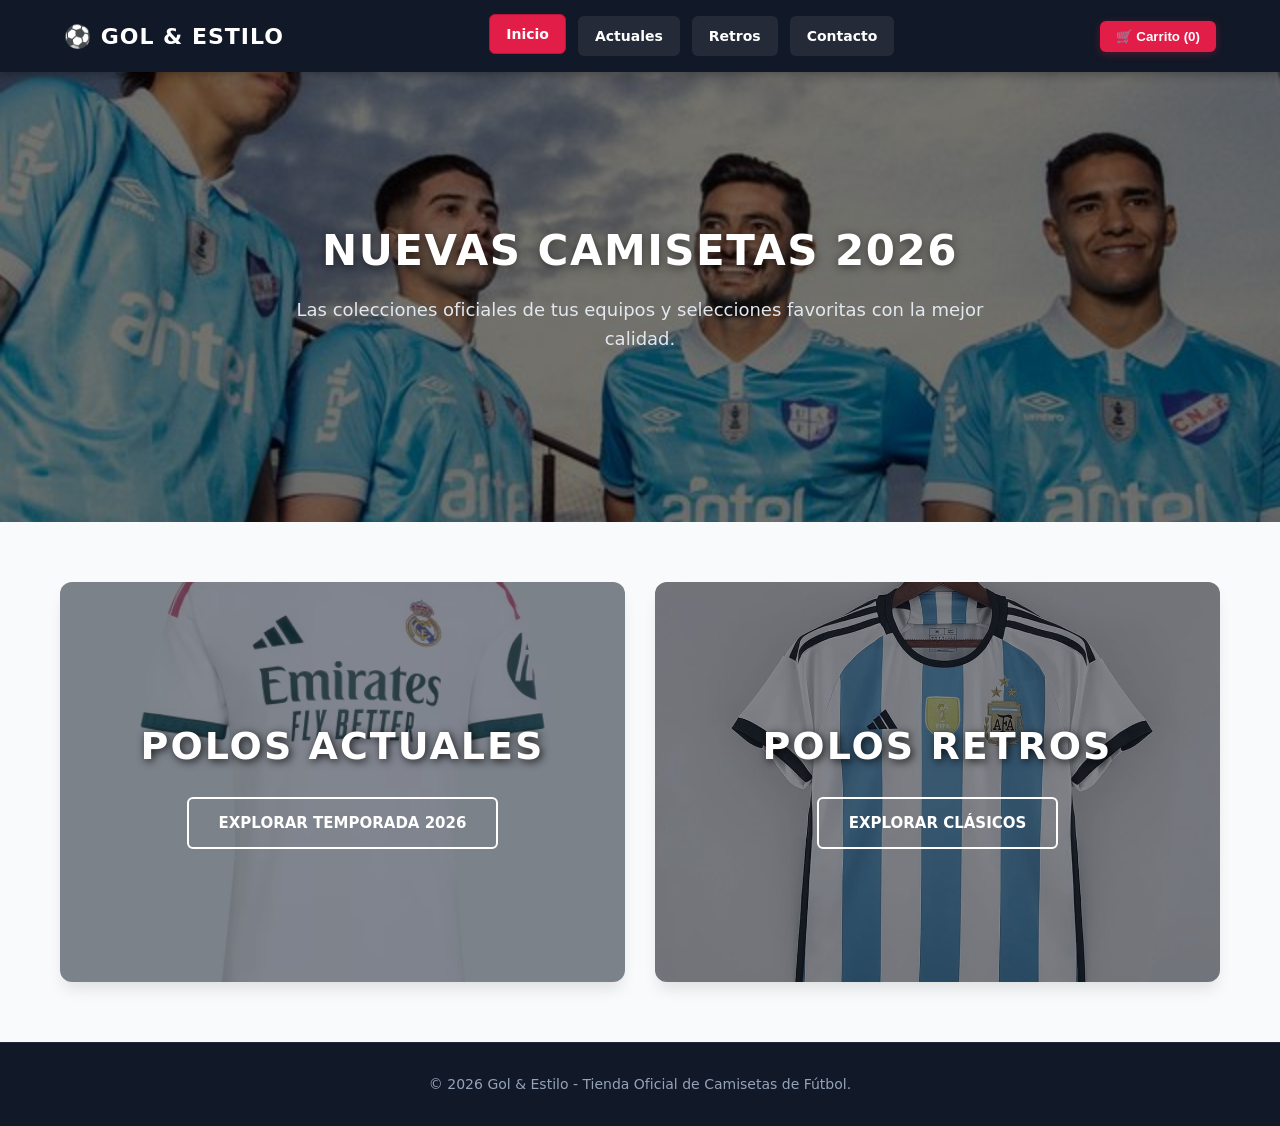
==== index.html @ dede1888 "Add files via upload" ====
<!DOCTYPE html>
<html lang="es">
<head>
    <meta charset="UTF-8">
    <meta name="viewport" content="width=device-width, initial-scale=1.0">
    <title>Gol & Estilo | Tienda de Camisetas de Fútbol</title>
    <link rel="stylesheet" href="estil/lin.css">
</head>
<body>
    <header class="header-tienda">
        <div class="logo-tienda">
            <h1>⚽ GOL & ESTILO</h1>
        </div>
        <nav class="nav-tienda">
            <a href="lin.html" class="btn-nav activo">Inicio</a>
            <a href="html/actuales.html" class="btn-nav">Actuales</a>
            <a href="html/retros.html" class="btn-nav">Retros</a>
            <a href="html/contactame.html" class="btn-nav">Contacto</a>
        </nav>
        <div class="header-carrito">
            <button class="btn-carrito" onclick="abrirCarrito()">🛒 Carrito (<span id="cart-count">0</span>)</button>
        </div>
    </header>

    <main class="main-contenido">
<!-- HERO CON CARRUSEL AUTOMÁTICO -->
        <section id="inicio" class="hero">
            <div class="carrusel-fondo">
                <div class="slide activo" style="background-image: url('img/fond.jpg');"></div>
                <div class="slide" style="background-image: url('https://images.unsplash.com/photo-1560272564-c83b66b1ad12?ixlib=rb-4.0.3&auto=format&fit=crop&w=1920&q=80');"></div>
                <div class="slide" style="background-image: url('https://images.unsplash.com/photo-1526232761682-d26e03ac148e?ixlib=rb-4.0.3&auto=format&fit=crop&w=1920&q=80');"></div>
            </div>
            <div class="hero-overlay">
                <h2>NUEVAS CAMISETAS 2026</h2>
                <p>Las colecciones oficiales de tus equipos y selecciones favoritas con la mejor calidad.</p>
            </div>
        </section>
        </section>
        <!-- LOS DOS RECUADROS (BOTONES GIGANTES AL CATÁLOGO) -->
        <section class="botones-catalogo">
            <a href="html/actuales.html" class="recuadro-btn" style="background-image: url('img/camisa-real-madrid.jpg');">
                <div class="recuadro-overlay">
                    <h3>POLOS ACTUALES</h3>
                    <span class="btn-falso">Explorar Temporada 2026</span>
                </div>
            </a>
            <a href="html/retros.html" class="recuadro-btn" style="background-image: url('img/camisa-argentina.jpg');">
                <div class="recuadro-overlay">
                    <h3>POLOS RETROS</h3>
                    <span class="btn-falso">Explorar Clásicos</span>
                </div>
            </a>
        </section>
    </main>

    <!-- MODAL CARRITO -->
    <div id="modal-carrito" class="modal-overlay">
        <div class="modal-content">
            <div class="modal-header">
                <h2>🛒 Tu Carrito de Compras</h2>
                <button class="btn-cerrar" onclick="cerrarCarrito()">&times;</button>
            </div>
            <div class="modal-body">
                <div id="carrito-lista"></div>
                <div id="carrito-vacio" class="mensaje-vacio">
                    <p>Tu carrito está vacío actualmente ⚽</p>
                </div>
            </div>
            <div class="modal-footer">
                <div class="resumen-total">
                    <span>Total a pagar:</span>
                    <strong id="carrito-total">$0.00 USD</strong>
                </div>
                <button class="btn-primary btn-checkout" onclick="procesarPago()">FINALIZAR COMPRA</button>
            </div>
        </div>
    </div>

    <footer class="footer-tienda">
        <p>&copy; 2026 Gol & Estilo - Tienda Oficial de Camisetas de Fútbol.</p>
    </footer>

    <!-- SCRIPT DE CARRUSEL Y CARRITO -->
    <script>
        // Carrusel automático del Hero
        let slideActual = 0;
        const slides = document.querySelectorAll('.carrusel-fondo .slide');
        function cambiarSlide() {
            if(slides.length > 0) {
                slides[slideActual].classList.remove('activo');
                slideActual = (slideActual + 1) % slides.length;
                slides[slideActual].classList.add('activo');
            }
        }
        if(slides.length > 0) { setInterval(cambiarSlide, 4000); }

        // Lógica del carrito con localStorage
        let carrito = JSON.parse(localStorage.getItem('carritoGolyEstilo')) || [];
        document.addEventListener('DOMContentLoaded', actualizarCarrito);

        function cambiarCantidad(index, cambio) {
            carrito[index].cantidad += cambio;
            if (carrito[index].cantidad <= 0) carrito.splice(index, 1);
            actualizarCarrito();
        }

        function eliminarItem(index) {
            carrito.splice(index, 1);
            actualizarCarrito();
        }

        function actualizarCarrito() {
            localStorage.setItem('carritoGolyEstilo', JSON.stringify(carrito));
            const listaHTML = document.getElementById('carrito-lista');
            const totalHTML = document.getElementById('carrito-total');
            const contadorHTML = document.getElementById('cart-count');
            const vacioHTML = document.getElementById('carrito-vacio');

            if(!listaHTML) return;
            listaHTML.innerHTML = '';
            let total = 0;
            let totalCantidad = 0;

            if (carrito.length === 0) {
                vacioHTML.style.display = 'block';
            } else {
                vacioHTML.style.display = 'none';
                carrito.forEach((item, index) => {
                    let subtotal = item.precio * item.cantidad;
                    total += subtotal;
                    totalCantidad += item.cantidad;

                    listaHTML.innerHTML += `
                        <div class="item-carrito">
                            <img src="${item.imagen}" alt="${item.nombre}" class="img-carrito">
                            <div class="info-item">
                                <h5 style="font-size:12px;">${item.nombre}</h5>
                                <p>$${item.precio.toFixed(2)} USD</p>
                            </div>
                            <div class="controles-cantidad">
                                <button onclick="cambiarCantidad(${index}, -1)">-</button>
                                <span>${item.cantidad}</span>
                                <button onclick="cambiarCantidad(${index}, 1)">+</button>
                            </div>
                            <button class="btn-eliminar" onclick="eliminarItem(${index})">🗑</button>
                        </div>
                    `;
                });
            }

            totalHTML.textContent = `$${total.toFixed(2)} USD`;
            contadorHTML.textContent = totalCantidad;
        }

        function abrirCarrito() { document.getElementById('modal-carrito').classList.add('activo'); }
        function cerrarCarrito() { document.getElementById('modal-carrito').classList.remove('activo'); }

        function procesarPago() {
            if (carrito.length === 0) {
                alert('El carrito está vacío.');
                return;
            }
            alert('🎉 ¡Gracias por tu compra en Gol & Estilo!');
            carrito = [];
            actualizarCarrito();
            cerrarCarrito();
        }
    </script>
</body>
</html>
---- estil/lin.css ----
*,
*::before,
*::after {
    box-sizing: border-box;
    margin: 0;
    padding: 0;
}

:root {
    --primary-color: #111827;       /* Negro azabache */
    --accent-color: #e11d48;        /* Rojo deportivo neón */
    --accent-hover: #be123c;        /* Rojo hover */
    --bg-main: #f8fafc;             /* Gris claro limpio */
    --bg-card: #ffffff;             /* Blanco puro */
    --text-main: #0f172a;           /* Texto oscuro */
    --text-muted: #64748b;          /* Texto secundario */
    --border-color: #e2e8f0;        /* Bordes ligeros */
    --shadow-sm: 0 4px 6px -1px rgba(0, 0, 0, 0.05);
    --shadow-md: 0 10px 15px -3px rgba(0, 0, 0, 0.1);
    --radius-md: 12px;
    --radius-sm: 6px;
}

body {
    font-family: 'Segoe UI', system-ui, -apple-system, Roboto, sans-serif;
    background-color: var(--bg-main);
    color: var(--text-main);
    line-height: 1.6;
    -webkit-font-smoothing: antialiased;
}

/* HEADER & NAVEGACIÓN */
.header-tienda {
    background-color: var(--primary-color);
    color: #ffffff;
    padding: 16px 5%;
    display: flex;
    justify-content: space-between;
    align-items: center;
    position: sticky;
    top: 0;
    z-index: 1000;
    box-shadow: 0 2px 10px rgba(0, 0, 0, 0.3);
}

.logo-tienda h1 {
    font-size: 22px;
    font-weight: 800;
    letter-spacing: 1px;
    color: #ffffff;
}

.nav-tienda {
    display: flex;
    gap: 12px;
}

.btn-nav {
    display: inline-block;
    background-color: rgba(255, 255, 255, 0.08);
    color: #ffffff;
    text-decoration: none;
    font-weight: 600;
    font-size: 14px;
    padding: 8px 16px;
    border-radius: var(--radius-sm);
    border: 1px solid transparent;
    transition: all 0.2s ease-in-out;
}

.btn-nav:hover, .btn-nav.activo {
    background-color: var(--accent-color);
    border-color: var(--accent-hover);
    color: #ffffff;
    transform: translateY(-2px);
}

.btn-carrito {
    background-color: var(--accent-color);
    color: #ffffff;
    border: none;
    padding: 8px 16px;
    border-radius: var(--radius-sm);
    cursor: pointer;
    font-weight: 600;
    transition: all 0.2s ease;
    box-shadow: 0 2px 8px rgba(225, 29, 72, 0.3);
}

.btn-carrito:hover {
    background-color: var(--accent-hover);
    transform: translateY(-2px);
}

/* BOTONES GENERALES */
.btn-primary {
    display: inline-block;
    background-color: var(--accent-color);
    color: #ffffff;
    padding: 14px 32px;
    font-weight: 700;
    text-decoration: none;
    border-radius: var(--radius-sm);
    box-shadow: 0 4px 14px rgba(225, 29, 72, 0.4);
    transition: background-color 0.2s, transform 0.2s;
    border: none;
    cursor: pointer;
}

.btn-primary:hover {
    background-color: var(--accent-hover);
    transform: translateY(-2px);
}

/* HERO CON CARRUSEL */
.hero {
    position: relative;
    height: 450px;
    display: flex;
    align-items: center;
    justify-content: center;
    text-align: center;
    overflow: hidden;
    color: #ffffff;
    background-color: #000;
}

.carrusel-fondo {
    position: absolute;
    top: 0;
    left: 0;
    width: 100%;
    height: 100%;
    z-index: 1;
}

.carrusel-fondo .slide {
    position: absolute;
    top: 0;
    left: 0;
    width: 100%;
    height: 100%;
    background-size: cover;
    background-position: center;
    opacity: 0;
    transition: opacity 1.5s ease-in-out;
}

.carrusel-fondo .slide.activo {
    opacity: 0.45;
}

.hero-overlay {
    position: relative;
    z-index: 2;
    max-width: 800px;
    padding: 0 20px;
}

.hero h2 {
    font-size: 42px;
    font-weight: 900;
    letter-spacing: 1.5px;
    margin-bottom: 12px;
    text-transform: uppercase;
    text-shadow: 0 2px 10px rgba(0, 0, 0, 0.5);
}

.hero p {
    font-size: 18px;
    color: #e2e8f0;
    margin-bottom: 24px;
}

/* RECUADROS GIGANTES (BOTONES DEL CATÁLOGO) */
.botones-catalogo {
    max-width: 1200px;
    margin: 60px auto;
    padding: 0 20px;
    display: grid;
    grid-template-columns: 1fr 1fr;
    gap: 30px;
}

.recuadro-btn {
    position: relative;
    display: block;
    height: 400px;
    border-radius: var(--radius-md);
    overflow: hidden;
    text-decoration: none;
    background-size: cover;
    background-position: center;
    box-shadow: var(--shadow-md);
    transition: transform 0.3s ease, box-shadow 0.3s ease;
}

.recuadro-btn:hover {
    transform: translateY(-8px);
    box-shadow: 0 15px 25px -5px rgba(0, 0, 0, 0.2);
}

.recuadro-overlay {
    position: absolute;
    top: 0; left: 0; right: 0; bottom: 0;
    background: rgba(17, 24, 39, 0.5);
    display: flex;
    flex-direction: column;
    justify-content: center;
    align-items: center;
    color: #ffffff;
    transition: background 0.3s ease;
}

.recuadro-btn:hover .recuadro-overlay {
    background: rgba(225, 29, 72, 0.7);
}

.recuadro-overlay h3 {
    font-size: 38px;
    font-weight: 900;
    letter-spacing: 2px;
    margin-bottom: 20px;
    text-transform: uppercase;
    text-shadow: 2px 2px 8px rgba(0,0,0,0.8);
    text-align: center;
}

.btn-falso {
    background-color: transparent;
    color: #ffffff;
    border: 2px solid #ffffff;
    padding: 12px 30px;
    border-radius: var(--radius-sm);
    font-weight: 700;
    text-transform: uppercase;
    font-size: 15px;
    transition: all 0.3s ease;
}

.recuadro-btn:hover .btn-falso {
    background-color: #ffffff;
    color: var(--accent-color);
    border-color: #ffffff;
    transform: scale(1.05);
}

/* MODAL CARRITO */
.modal-overlay {
    position: fixed;
    top: 0;
    left: 0;
    width: 100%;
    height: 100%;
    background: rgba(0, 0, 0, 0.6);
    backdrop-filter: blur(4px);
    z-index: 2000;
    display: flex;
    justify-content: flex-end;
    opacity: 0;
    pointer-events: none;
    transition: opacity 0.3s ease;
}

.modal-overlay.activo {
    opacity: 1;
    pointer-events: auto;
}

.modal-content {
    background: #ffffff;
    width: 100%;
    max-width: 420px;
    height: 100%;
    display: flex;
    flex-direction: column;
    box-shadow: -5px 0 25px rgba(0, 0, 0, 0.2);
    transform: translateX(100%);
    transition: transform 0.3s ease;
}

.modal-overlay.activo .modal-content {
    transform: translateX(0);
}

.modal-header {
    background: var(--primary-color);
    color: #ffffff;
    padding: 20px;
    display: flex;
    justify-content: space-between;
    align-items: center;
}

.modal-header h2 {
    font-size: 18px;
    font-weight: 700;
}

.btn-cerrar {
    background: transparent;
    border: none;
    color: #ffffff;
    font-size: 24px;
    cursor: pointer;
}

.modal-body {
    padding: 20px;
    flex-grow: 1;
    overflow-y: auto;
}

.item-carrito {
    display: flex;
    align-items: center;
    gap: 12px;
    padding: 12px 0;
    border-bottom: 1px solid #e2e8f0;
}

.img-carrito {
    width: 55px;
    height: 55px;
    object-fit: cover;
    border-radius: 6px;
    background: #f1f5f9;
}

.info-item h5 {
    font-size: 14px;
    font-weight: 700;
    margin-bottom: 2px;
    color: var(--text-main);
}

.info-item p {
    font-size: 13px;
    color: var(--accent-color);
    font-weight: 700;
}

.controles-cantidad {
    display: flex;
    align-items: center;
    gap: 8px;
    margin-left: auto;
}

.controles-cantidad button {
    background: #f1f5f9;
    border: 1px solid #cbd5e1;
    width: 26px;
    height: 26px;
    border-radius: 4px;
    cursor: pointer;
    font-weight: bold;
    color: var(--text-main);
}

.controles-cantidad span {
    color: var(--text-main);
}

.btn-eliminar {
    background: transparent;
    border: none;
    cursor: pointer;
    font-size: 16px;
}

.mensaje-vacio {
    text-align: center;
    color: var(--text-muted);
    margin-top: 40px;
}

.modal-footer {
    padding: 20px;
    border-top: 1px solid #e2e8f0;
    background: #f8fafc;
}

.resumen-total {
    display: flex;
    justify-content: space-between;
    font-size: 18px;
    margin-bottom: 15px;
    color: var(--text-main);
}

.btn-checkout {
    width: 100%;
    text-align: center;
}

/* FOOTER */
.footer-tienda {
    background-color: var(--primary-color);
    color: #94a3b8;
    padding: 30px 20px;
    text-align: center;
    font-size: 14px;
    border-top: 1px solid #1e293b;
    margin-top: 40px;
}

/* MEDIA QUERIES */
@media (max-width: 768px) {
    .header-tienda {
        flex-direction: column;
        gap: 15px;
    }

    .nav-tienda {
        flex-wrap: wrap;
        justify-content: center;
    }

    .hero h2 {
        font-size: 28px;
    }

    .botones-catalogo {
        grid-template-columns: 1fr;
        gap: 20px;
    }

    .recuadro-btn {
        height: 250px;
    }

    .recuadro-overlay h3 {
        font-size: 28px;
    }
}
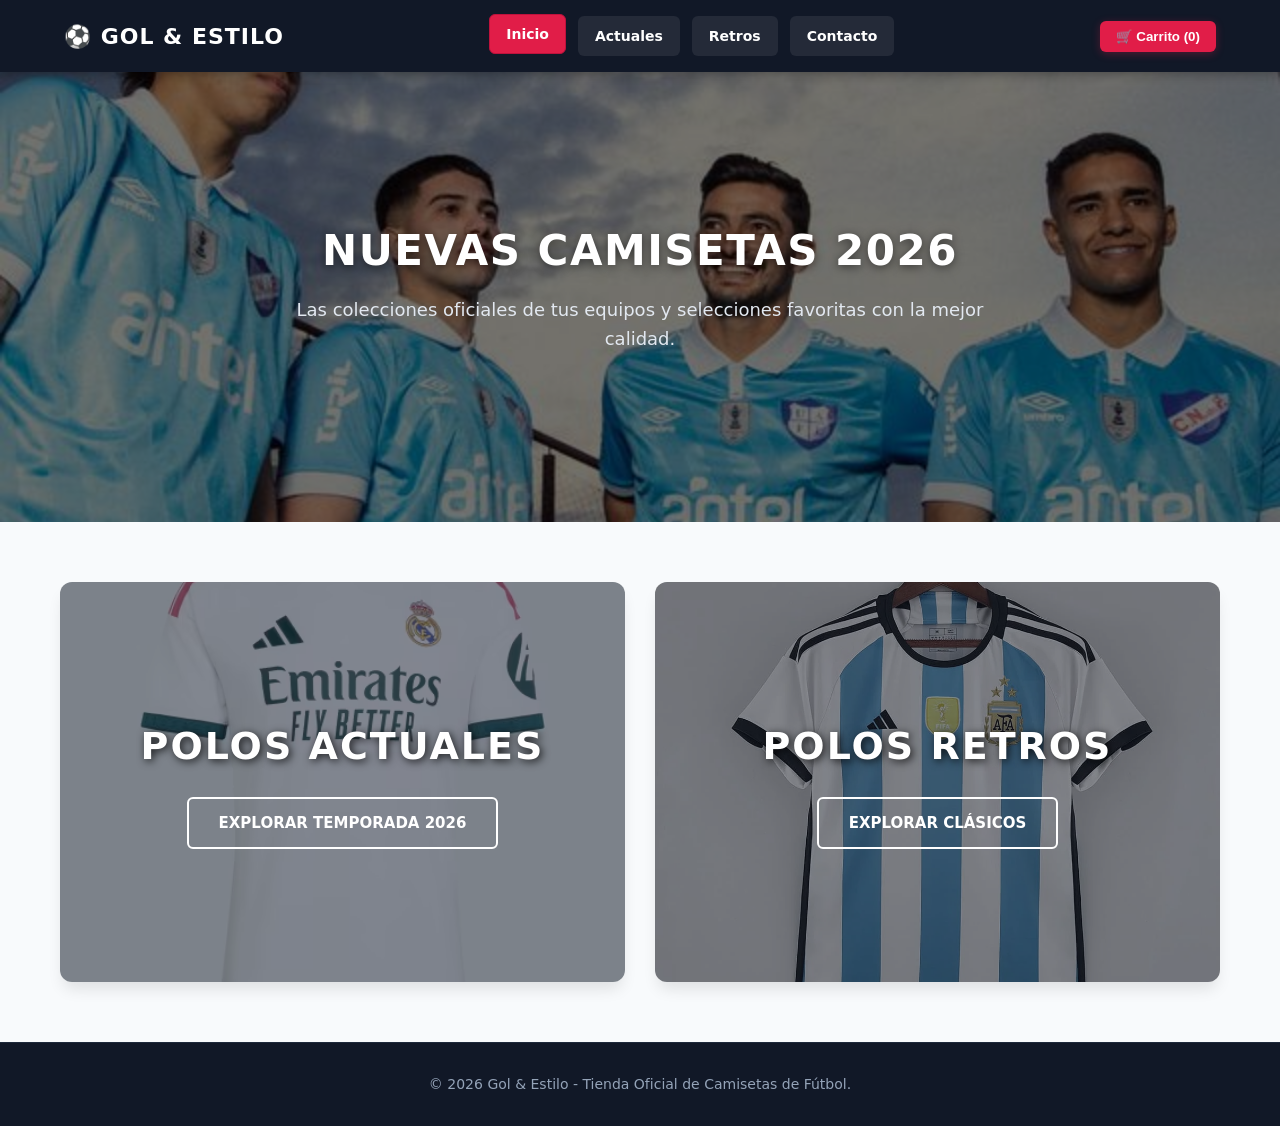
==== commit edac754c: "Update index.html" ====
--- a/index.html
+++ b/index.html
@@ -23,7 +23,6 @@
     </header>
 
     <main class="main-contenido">
-<!-- HERO CON CARRUSEL AUTOMÁTICO -->
         <section id="inicio" class="hero">
             <div class="carrusel-fondo">
                 <div class="slide activo" style="background-image: url('img/fond.jpg');"></div>
@@ -36,7 +35,6 @@
             </div>
         </section>
         </section>
-        <!-- LOS DOS RECUADROS (BOTONES GIGANTES AL CATÁLOGO) -->
         <section class="botones-catalogo">
             <a href="html/actuales.html" class="recuadro-btn" style="background-image: url('img/camisa-real-madrid.jpg');">
                 <div class="recuadro-overlay">
@@ -53,7 +51,6 @@
         </section>
     </main>
 
-    <!-- MODAL CARRITO -->
     <div id="modal-carrito" class="modal-overlay">
         <div class="modal-content">
             <div class="modal-header">
@@ -80,9 +77,9 @@
         <p>&copy; 2026 Gol & Estilo - Tienda Oficial de Camisetas de Fútbol.</p>
     </footer>
 
-    <!-- SCRIPT DE CARRUSEL Y CARRITO -->
+
     <script>
-        // Carrusel automático del Hero
+
         let slideActual = 0;
         const slides = document.querySelectorAll('.carrusel-fondo .slide');
         function cambiarSlide() {
@@ -94,7 +91,7 @@
         }
         if(slides.length > 0) { setInterval(cambiarSlide, 4000); }
 
-        // Lógica del carrito con localStorage
+
         let carrito = JSON.parse(localStorage.getItem('carritoGolyEstilo')) || [];
         document.addEventListener('DOMContentLoaded', actualizarCarrito);
 
@@ -167,4 +164,4 @@
         }
     </script>
 </body>
-</html>+</html>
--- a/estil/lin.css
+++ b/estil/lin.css
@@ -7,14 +7,14 @@
 }
 
 :root {
-    --primary-color: #111827;       /* Negro azabache */
-    --accent-color: #e11d48;        /* Rojo deportivo neón */
-    --accent-hover: #be123c;        /* Rojo hover */
-    --bg-main: #f8fafc;             /* Gris claro limpio */
-    --bg-card: #ffffff;             /* Blanco puro */
-    --text-main: #0f172a;           /* Texto oscuro */
-    --text-muted: #64748b;          /* Texto secundario */
-    --border-color: #e2e8f0;        /* Bordes ligeros */
+    --primary-color: #111827;       
+    --accent-color: #e11d48;        
+    --accent-hover: #be123c;        
+    --bg-main: #f8fafc;             
+    --bg-card: #ffffff;            
+    --text-main: #0f172a;           
+    --text-muted: #64748b;          
+    --border-color: #e2e8f0;        
     --shadow-sm: 0 4px 6px -1px rgba(0, 0, 0, 0.05);
     --shadow-md: 0 10px 15px -3px rgba(0, 0, 0, 0.1);
     --radius-md: 12px;
@@ -29,7 +29,7 @@
     -webkit-font-smoothing: antialiased;
 }
 
-/* HEADER & NAVEGACIÓN */
+
 .header-tienda {
     background-color: var(--primary-color);
     color: #ffffff;
@@ -92,7 +92,7 @@
     transform: translateY(-2px);
 }
 
-/* BOTONES GENERALES */
+
 .btn-primary {
     display: inline-block;
     background-color: var(--accent-color);
@@ -112,7 +112,7 @@
     transform: translateY(-2px);
 }
 
-/* HERO CON CARRUSEL */
+
 .hero {
     position: relative;
     height: 450px;
@@ -172,7 +172,7 @@
     margin-bottom: 24px;
 }
 
-/* RECUADROS GIGANTES (BOTONES DEL CATÁLOGO) */
+
 .botones-catalogo {
     max-width: 1200px;
     margin: 60px auto;
@@ -245,7 +245,7 @@
     transform: scale(1.05);
 }
 
-/* MODAL CARRITO */
+
 .modal-overlay {
     position: fixed;
     top: 0;
@@ -405,7 +405,7 @@
     margin-top: 40px;
 }
 
-/* MEDIA QUERIES */
+
 @media (max-width: 768px) {
     .header-tienda {
         flex-direction: column;
@@ -433,4 +433,4 @@
     .recuadro-overlay h3 {
         font-size: 28px;
     }
-}+}
